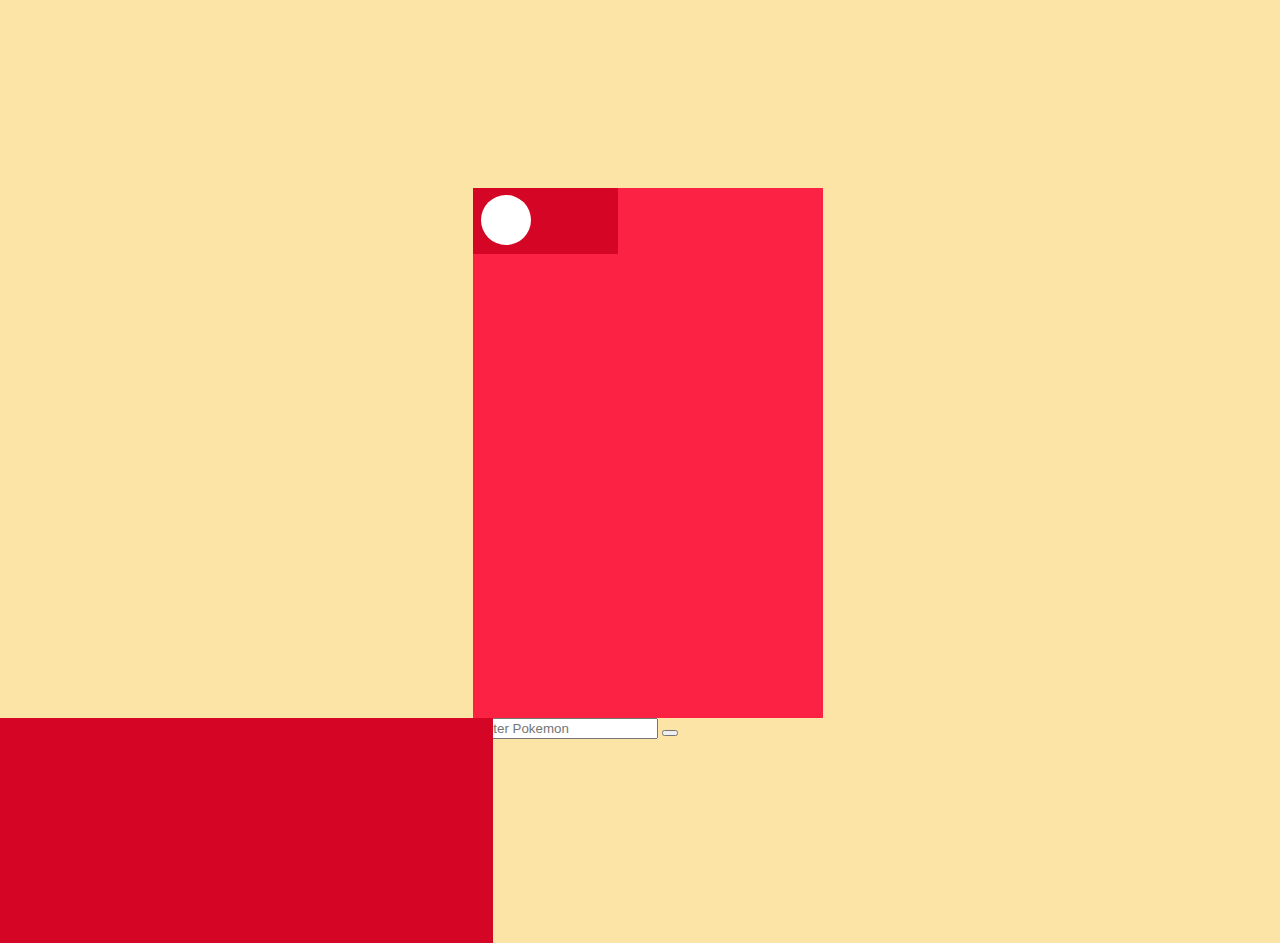
==== pokemon-api/index.html @ 214bbf36 "Pokedex" ====
<!DOCTYPE html>
<html lang="en">
  <head>
    <meta charset="UTF-8" />
    <meta
      name="viewport"
      content="width=device-width, initial-scale=1.0"
    />
    <link
      rel="stylesheet"
      href="stylesOne.css"
    />
    <link
      rel="stylesheet"
      href="stylesTwo.css"
    />
    <!-- font awesome cdn  -->
    <link
      rel="stylesheet"
      href="https://cdnjs.cloudflare.com/ajax/libs/font-awesome/6.5.2/css/all.min.css"
      integrity="sha512-SnH5WK+bZxgPHs44uWIX+LLJAJ9/2PkPKZ5QiAj6Ta86w+fsb2TkcmfRyVX3pBnMFcV7oQPJkl9QevSCWr3W6A=="
      crossorigin="anonymous"
      referrerpolicy="no-referrer"
    />
    <title>Pokemon API</title>
  </head>
  <body>
    <div id="container">
      <!-- first half of pokedex -->
      <div id="pokedexOne">
        <!-- top half -->
        <div id="top">
          <div id="topSquare">
            <div id="buttonWhite">
              <div id="buttonBlue"></div>
            </div>
          </div>

          <div id="topSquareTwo">
            <div id="buttonRed"></div>
            <div id="buttonGreen"></div>
            <div id="buttonYellow"></div>
          </div>

          <div id="screen">
            <div id="buttonRedScreen"></div>
            <div id="barOne"></div>
            <div id="barTwo"></div>
            <div id="screenTwo">
              <img
                src=""
                id="pokemonImg"
              />
            </div>
          </div>
        </div>

        <!-- bottom half -->

        <div id="bottom">
          <div id="buttonBlueTwo"></div>
          <div id="buttonYellowTwo"></div>
          <div id="dpadHorizontal"></div>
          <div id="dpadVertical"></div>
          <div id="select"></div>
          <div id="start"></div>
        </div>
      </div>

      <!-- hinge -->

      <div id="hinge"></div>

      <!-- second half of pokedex -->

      <div id="pokedexTwo">
        <div id="topSquare">
          <div id="hidden"></div>
        </div>

        <div id="searchBar">
          <input
            type="text"
            id="searchName"
            placeholder="Enter Pokemon"
          />
          <button id="searchBtn">
            <i
              class="fa fa-search"
              aria-hidden="true"
            ></i>
          </button>
        </div>

        <div id="sectionTwo">
          <div class="squares"></div>
          <div class="squares"></div>
          <div class="squares"></div>
          <div class="squares"></div>
          <div class="squares"></div>
          <div class="squares"></div>
          <div class="squares"></div>
          <div class="squares"></div>
          <div class="squares"></div>
        </div>

        <div id="sectionThree">
          <div id="twoSquares">
            <div id="two"></div>
            <div id="two"></div>
          </div>
          <div id="bottomYellowBtn"></div>
        </div>

        <div id="sectionFour">
          <div class="bottomTwo"></div>
          <div class="bottomTwo"></div>
        </div>
      </div>
    </div>

    <script src="script.js"></script>
  </body>
</html>
---- pokemon-api/stylesOne.css ----
body {
  display: flex;
  align-items: center;
  justify-content: center;
  height: 100%;
  width: 100%;
  background: #fce3a6;
  padding-top: 20vh;
}

#pokedexOne {
  width: 350px;
  height: 530px;
  display: block;
  margin: auto;
  background-color: #fc2243;
  z-index: 3;
}

#top {
  width: 75%;
  display: block;
  margin: auto;
  height: 50%;
  position: relative;
  background: none;
  border-radius: 0%;
  z-index: 1;
}

#topSquare {
  display: block;
  width: 55%;
  margin: auto;
  background: #d50625;
  z-index: 1;
  height: 25%;
  position: absolute;
  left: -16.5%;
}

#buttonWhite {
  background-color: white;
  border-radius: 50%;
  width: 50px;
  height: 50px;
  display: block;
  margin: auto;
  position: absolute;
  top: 10%;
  left: 5%;
  z-index: 2;
}
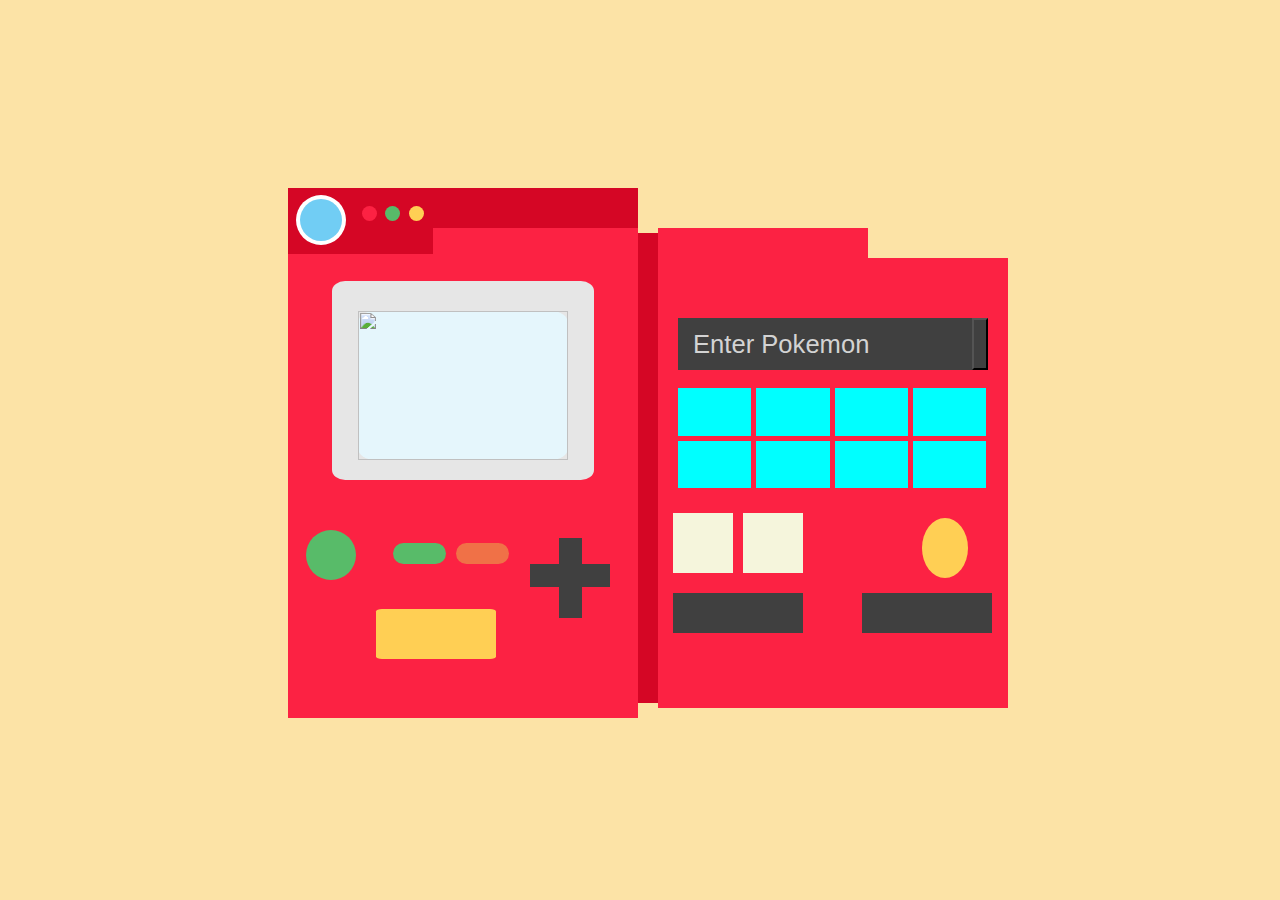
==== commit c338489a: "pokedex complete" ====
--- a/pokemon-api/index.html
+++ b/pokemon-api/index.html
@@ -34,12 +34,11 @@
             <div id="buttonWhite">
               <div id="buttonBlue"></div>
             </div>
-          </div>
-
-          <div id="topSquareTwo">
-            <div id="buttonRed"></div>
-            <div id="buttonGreen"></div>
-            <div id="buttonYellow"></div>
+            <div id="topSquareTwo">
+              <div id="buttonRed"></div>
+              <div id="buttonGreen"></div>
+              <div id="buttonYellow"></div>
+            </div>
           </div>
 
           <div id="screen">
@@ -74,7 +73,7 @@
       <!-- second half of pokedex -->
 
       <div id="pokedexTwo">
-        <div id="topSquare">
+        <div id="topSquares">
           <div id="hidden"></div>
         </div>
 
@@ -84,7 +83,10 @@
             id="searchName"
             placeholder="Enter Pokemon"
           />
-          <button id="searchBtn">
+          <button
+            id="searchBtn"
+            onclick="getPokemon()"
+          >
             <i
               class="fa fa-search"
               aria-hidden="true"
@@ -101,13 +103,12 @@
           <div class="squares"></div>
           <div class="squares"></div>
           <div class="squares"></div>
-          <div class="squares"></div>
         </div>
 
         <div id="sectionThree">
           <div id="twoSquares">
-            <div id="two"></div>
-            <div id="two"></div>
+            <div class="two"></div>
+            <div class="two"></div>
           </div>
           <div id="bottomYellowBtn"></div>
         </div>
--- a/pokemon-api/stylesOne.css
+++ b/pokemon-api/stylesOne.css
@@ -51,3 +51,176 @@
   left: 5%;
   z-index: 2;
 }
+
+#buttonBlue {
+  background-color: #71cdf4;
+  border: 50%;
+  width: 85%;
+  height: 85%;
+  display: block;
+  margin: auto;
+  position: absolute;
+  top: 8%;
+  left: 8%;
+  z-index: 3;
+  border-radius: 50%;
+}
+
+#topSquareTwo {
+  display: block;
+  margin: auto;
+  background-color: #d50625;
+  z-index: 3;
+  height: 60%;
+  width: 162%;
+  position: absolute;
+  left: 80%;
+}
+
+#buttonRed {
+  background-color: #fc2243;
+  border-radius: 50%;
+  width: 15px;
+  height: 15px;
+  display: block;
+  position: absolute;
+  margin: auto;
+  top: 45%;
+  left: -18%;
+  z-index: 2;
+}
+#buttonGreen {
+  background-color: #58bb69;
+  border-radius: 50%;
+  width: 15px;
+  height: 15px;
+  display: block;
+  position: absolute;
+  margin: auto;
+  top: 45%;
+  left: -8%;
+  z-index: 2;
+}
+#buttonYellow {
+  background-color: #ffcf54;
+  border-radius: 50%;
+  width: 15px;
+  height: 15px;
+  display: block;
+  position: absolute;
+  margin: auto;
+  top: 45%;
+  left: 2%;
+  z-index: 2;
+}
+
+/* screen */
+#screen {
+  position: absolute;
+  background-color: #e6e6e6;
+  display: block;
+  margin: auto;
+  border-radius: 5%;
+  height: 75%;
+  width: 100%;
+  bottom: -10%;
+}
+
+#screenTwo {
+  position: absolute;
+  background-color: #e5f6fc;
+  display: block;
+  margin: auto;
+  border-radius: 8%;
+  height: 75%;
+  width: 80%;
+  bottom: 10%;
+  left: 10%;
+}
+
+#bottom {
+  width: 100%;
+  display: block;
+  margin: auto;
+  height: 50%;
+  border-radius: 5%;
+  position: relative;
+}
+
+#start {
+  cursor: pointer;
+  width: 15%;
+  display: block;
+  margin: 10px auto;
+  height: 8%;
+  position: absolute;
+  left: 48%;
+  top: 30%;
+  background-color: #f07147;
+  border-radius: 30px;
+}
+
+#select {
+  cursor: pointer;
+  width: 15%;
+  display: block;
+  margin: 10px auto;
+  height: 8%;
+  position: absolute;
+  left: 30%;
+  top: 30%;
+  background-color: #58bb69;
+  border-radius: 30px;
+}
+
+#buttonBlueTwo {
+  cursor: pointer;
+  background-color: #1697f9;
+  border-radius: 50%;
+  width: 50px;
+  height: 50px;
+  display: block;
+  position: absolute;
+  left: 30%;
+  top: 30%;
+  background-color: #58bb69;
+  top: 29%;
+  left: 5%;
+  z-index: 2;
+}
+
+#buttonYellowTwo {
+  cursor: pointer;
+  background-color: #ffcf54;
+  border-radius: 5%;
+  width: 120px;
+  height: 50px;
+  display: block;
+  margin: auto;
+  position: absolute;
+  top: 59%;
+  left: 25%;
+  z-index: 2;
+}
+
+#dpadHorizontal {
+  cursor: pointer;
+  background-color: #404040;
+  height: 80px;
+  width: 23px;
+  display: block;
+  position: absolute;
+  top: 32%;
+  right: 16%;
+}
+
+#dpadVertical {
+  cursor: pointer;
+  background-color: #404040;
+  height: 23px;
+  width: 80px;
+  display: block;
+  position: absolute;
+  top: 42%;
+  right: 8%;
+}
--- a/pokemon-api/stylesTwo.css
+++ b/pokemon-api/stylesTwo.css
@@ -0,0 +1,121 @@
+#container {
+  display: flex;
+}
+
+#hinge {
+  width: 20px;
+  background-color: #d50625;
+  border: 5px;
+  height: 470px;
+  margin-top: 45px;
+}
+
+#pokedexTwo {
+  width: 350px;
+  height: 450px;
+  display: block;
+  margin-top: 70px;
+  background-color: #fc2243;
+  z-index: 3;
+  position: relative;
+}
+
+#hidden {
+  position: absolute;
+  background-color: #fc2243;
+  height: 30px;
+  width: 60%;
+  top: -30px;
+}
+
+#searchBar {
+  background-color: black;
+  display: flex;
+  height: 50px;
+  margin-top: 60px;
+  margin-left: 20px;
+  margin-right: 20px;
+}
+
+#searchName {
+  width: 90%;
+  border: none;
+  background-color: #404040;
+  color: azure;
+  outline: none;
+  height: 50px;
+  padding-left: 15px;
+  font-size: 1.6rem;
+}
+
+::placeholder {
+  font-size: 1.6rem;
+  margin-left: 5px;
+  color: lightgray;
+}
+
+#searchBtn {
+  color: #fff;
+  background-color: #404040;
+  height: 52px;
+  font-size: 20px;
+}
+
+#sectionTwo {
+  height: 100px;
+  width: 88%;
+  margin: 20px;
+  display: grid;
+  grid-template-columns: repeat(4, 1fr);
+  grid-gap: 5px;
+}
+
+.squares {
+  background-color: aqua;
+}
+
+#sectionThree {
+  height: 70px;
+  margin: 10px;
+  display: flex;
+  justify-content: space-between;
+}
+
+#twoSquares {
+  width: 100%;
+  display: flex;
+}
+
+.two {
+  background-color: beige;
+  width: 60px;
+  margin: 5px;
+}
+
+#bottomYellowBtn {
+  width: 60px;
+  height: 60px;
+  background-color: #ffcf54;
+  margin-right: 30px;
+  margin-top: 10px;
+  border-radius: 50%;
+}
+
+#sectionFour {
+  width: 91%;
+  margin: 15px;
+  display: flex;
+  justify-content: space-between;
+}
+
+#sectionFour .bottomTwo {
+  height: 40px;
+  width: 130px;
+  background-color: #404040;
+}
+
+#pokemonImg {
+  z-index: 10000;
+  width: 100%;
+  height: 100%;
+}
